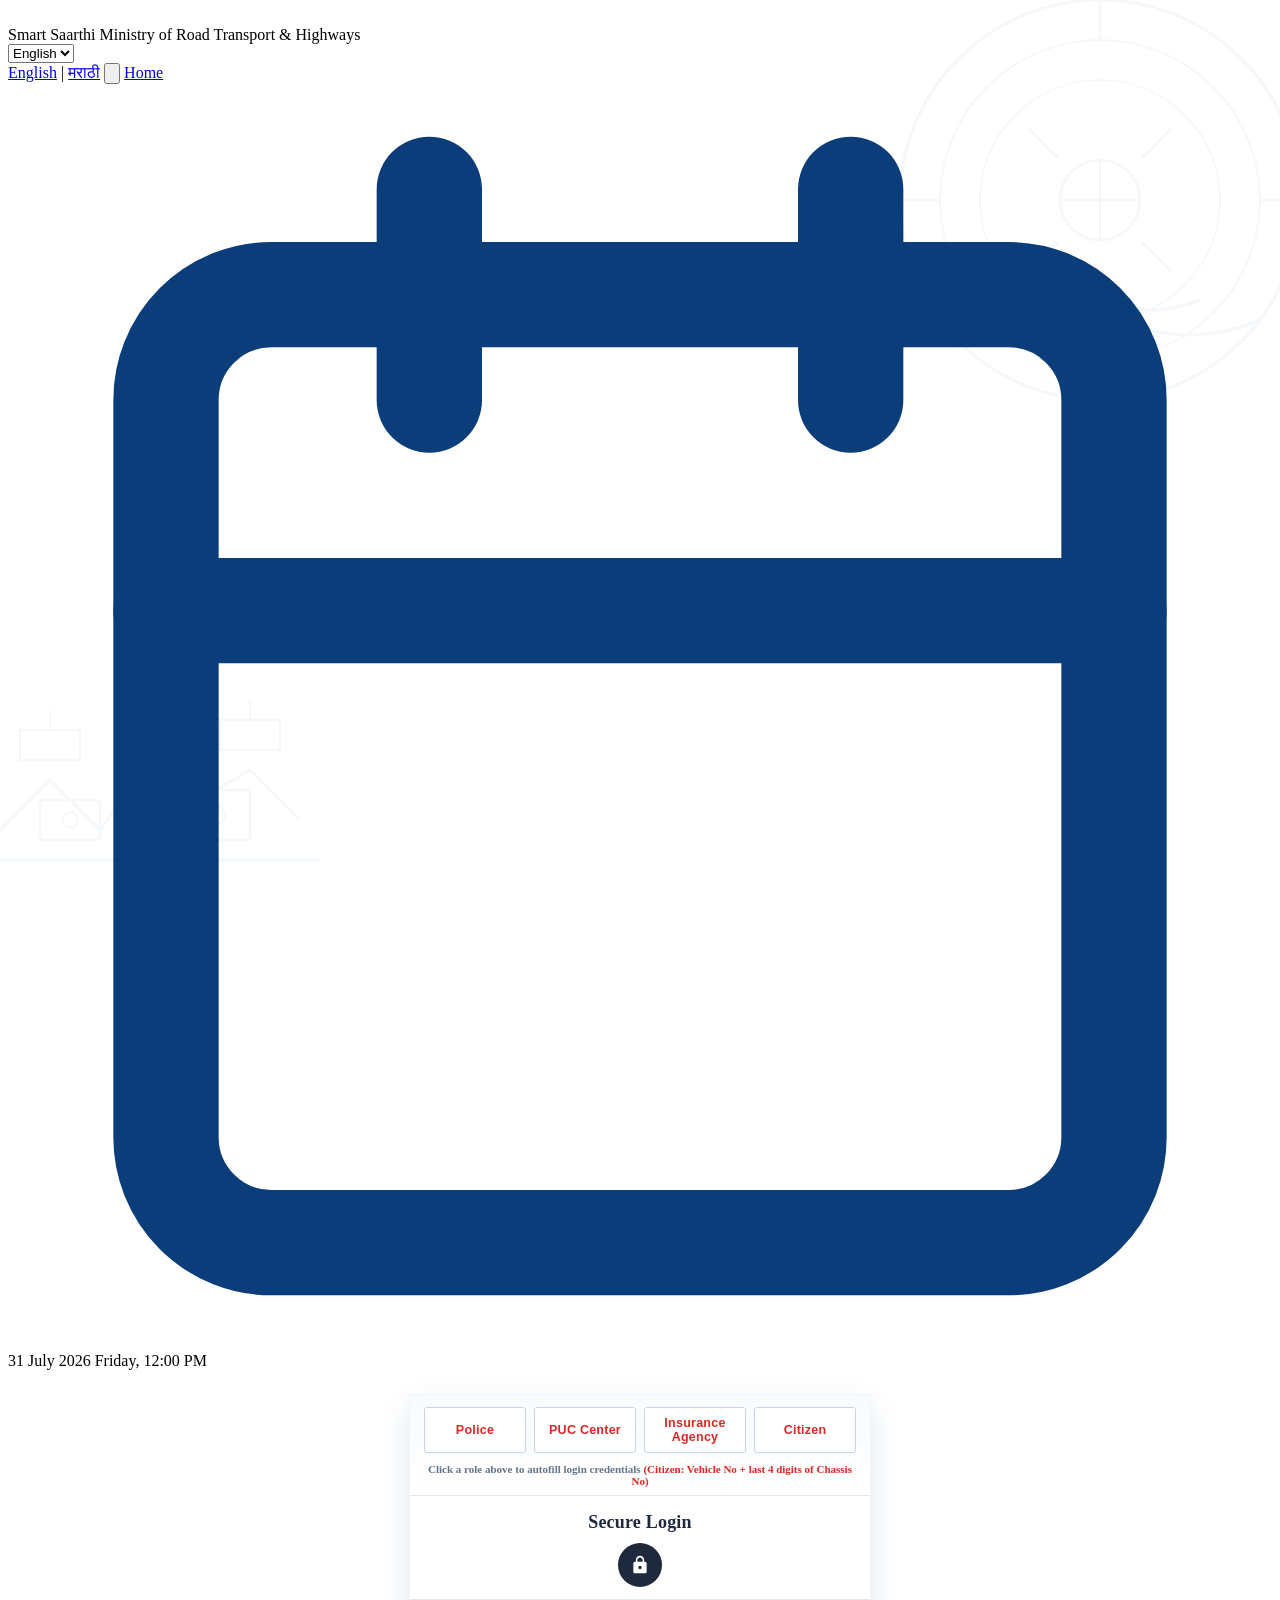
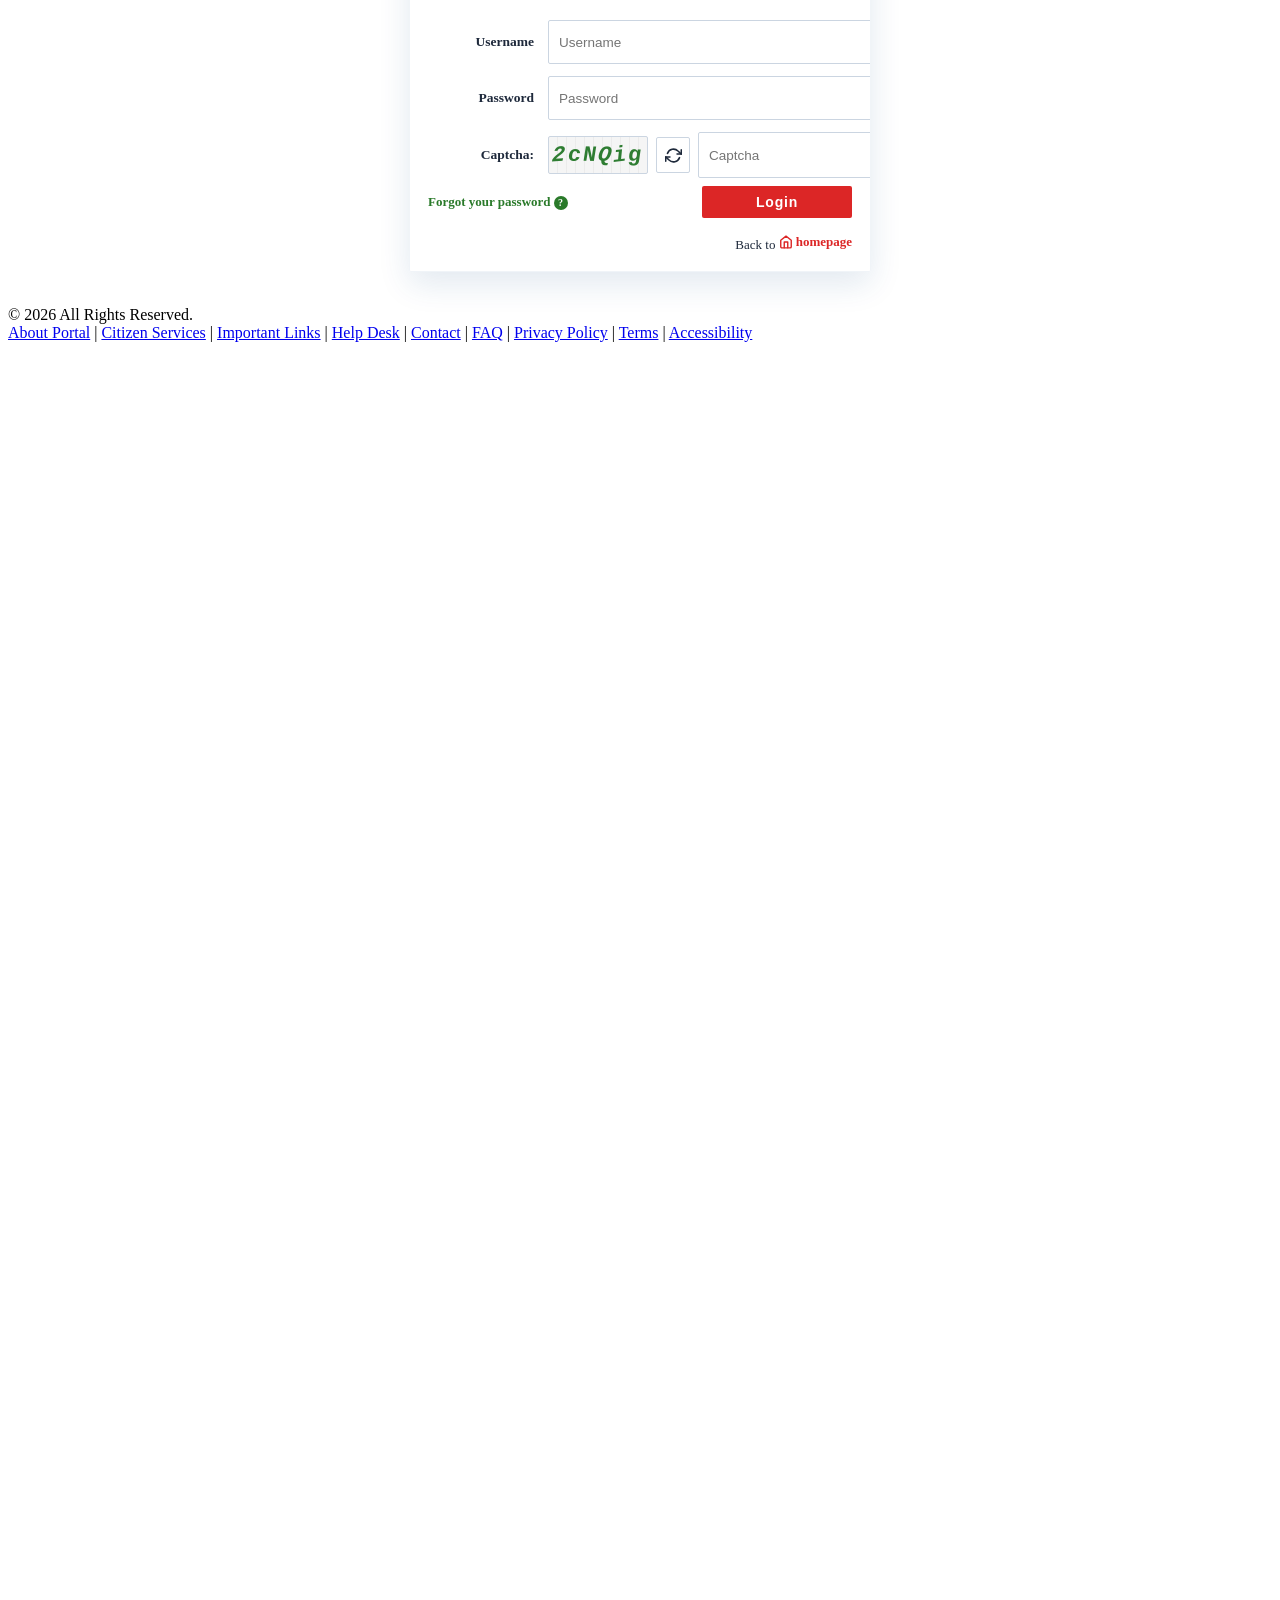
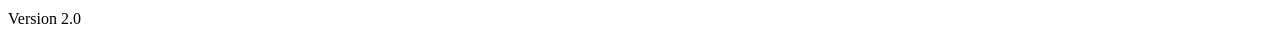
==== frontend/pages/challan-history.html @ 99d42f2f "Upload SmartSaarthi project" ====
<!DOCTYPE html>
<html lang="en">
<head>
    <meta charset="UTF-8">
    <meta name="viewport" content="width=device-width, initial-scale=1.0, maximum-scale=1.0, user-scalable=no">
    <title>Challan History - Police Dashboard</title>
    <link rel="stylesheet" href="../css/dashboard.css">
    <link href="https://fonts.googleapis.com/css2?family=Playfair+Display:wght@600;700&family=Inter:wght@300;400;500;600;700&display=swap" rel="stylesheet">
    <style>
        * {
            box-sizing: border-box;
        }

        html, body {
            width: 100%;
            max-width: 100%;
            overflow-x: hidden;
            position: relative;
        }

        body {
            margin: 0;
            padding: 0;
        }

        .status-badge.paid {
            background: rgba(22, 163, 74, 0.12);
            color: #16A34A;
            font-weight: 600;
        }
        .status-badge.pending {
            background: rgba(217, 119, 6, 0.14);
            color: #D97706;
            font-weight: 600;
        }
        .status-badge.overdue {
            background: rgba(220, 38, 38, 0.12);
            color: #DC2626;
            font-weight: 600;
        }
        .sum-grid {
            display: grid;
            grid-template-columns: repeat(auto-fit, minmax(200px, 1fr));
            gap: 16px;
            margin-bottom: 24px;
        }
        .sum-card {
            background: #ffffff;
            border: 1px solid #E5E7EB;
            border-radius: 12px;
            padding: 20px;
            display: flex;
            align-items: center;
            gap: 16px;
            transition: all 0.3s ease;
            box-shadow: 0 1px 3px rgba(0,0,0,0.05);
        }
        .sum-card:hover {
            transform: translateY(-2px);
            box-shadow: 0 4px 6px -1px rgba(0,0,0,0.1);
        }
        .sum-ic {
            width: 48px; height: 48px; border-radius: 12px;
            display: flex; align-items: center; justify-content: center;
            flex-shrink: 0;
        }
        .sum-ic svg { width: 24px; height: 24px; stroke-width: 2; fill: none; stroke: currentColor; }
        .sum-ic.ic-blue   { background: #EFF6FF; color: #2563EB; }
        .sum-ic.ic-green  { background: #DCFCE7; color: #16A34A; }
        .sum-ic.ic-amber  { background: #FEF3C7; color: #D97706; }
        .sum-ic.ic-purple { background: #F5F3FF; color: #7C3AED; }
        .sum-ic.ic-red    { background: #FEF2F2; color: #DC2626; }
        
        .sum-content {
            display: flex;
            flex-direction: column;
            text-align: left;
        }
        .sum-num {
            font-family: 'Playfair Display', 'Inter', serif;
            font-size: 20px; font-weight: 800; color: #0F172A; line-height: 1.2;
        }
        .sum-lbl { font-size: 12px; font-weight: 600; color: #475569; margin-bottom: 2px; }
        .sum-sub { font-size: 11px; font-weight: 500; color: #94A3B8; }

        .filter-bar {
            display: flex;
            flex-wrap: wrap;
            gap: 16px;
            align-items: flex-end;
            margin-bottom: 20px;
            background: #F8FAFC;
            padding: 16px;
            border-radius: 12px;
            border: 1px solid #E2E8F0;
        }
        .filter-group {
            flex: 1;
            min-width: 180px;
        }
        .filter-actions {
            display: flex;
            gap: 12px;
            flex-shrink: 0;
        }

        /* Mobile Filter Bar Fixes */
        @media (max-width: 767px) {
            html, body {
                overflow-x: hidden !important;
                width: 100% !important;
                max-width: 100% !important;
                position: relative !important;
                margin: 0 !important;
                padding: 0 !important;
            }

            /* Hide sidebar completely on mobile */
            .sidebar-nav,
            .sidebar-overlay,
            .sidebar-toggle {
                display: none !important;
                width: 0 !important;
            }

            /* Navbar adjustments */
            .navbar {
                width: 100% !important;
                max-width: 100% !important;
                min-width: 0 !important;
                padding: 0 !important;
                margin: 0 !important;
            }

            .navbar-content {
                width: 100% !important;
                max-width: 100% !important;
                min-width: 0 !important;
                padding: 0 8px !important;
                margin: 0 !important;
            }

            .navbar-brand {
                flex-shrink: 0 !important;
                min-width: 0 !important;
            }

            .navbar-brand svg {
                width: 28px !important;
                height: 28px !important;
            }

            .navbar-titles {
                flex: 1 !important;
                min-width: 0 !important;
                overflow: hidden !important;
            }

            .navbar-titles h1 {
                font-size: 13px !important;
                white-space: nowrap !important;
                overflow: hidden !important;
                text-overflow: ellipsis !important;
                max-width: 120px !important;
            }

            .navbar-titles p {
                font-size: 9px !important;
            }

            .navbar-user {
                flex-shrink: 0 !important;
                min-width: 0 !important;
            }

            .role-badge,
            .user-info {
                display: none !important;
            }

            .logout-btn span {
                display: none !important;
            }

            /* Main content adjustments */
            .main-content {
                margin-left: 0 !important;
                width: 100% !important;
                max-width: 100% !important;
                padding-top: 56px !important;
                padding-left: 0 !important;
                padding-right: 0 !important;
            }

            /* Hide welcome bar on mobile */
            .welcome-bar {
                display: none !important;
            }

            .func-page-layout {
                width: 100% !important;
                max-width: 100% !important;
                overflow-x: hidden !important;
                padding: 10px 6px !important;
                margin: 0 !important;
            }

            .sum-grid {
                grid-template-columns: 1fr !important;
                gap: 10px;
                margin-bottom: 14px;
                width: 100% !important;
            }

            .sum-card {
                padding: 12px;
                width: 100% !important;
                max-width: 100% !important;
            }

            .panel {
                border-radius: 12px;
                overflow: hidden;
                max-width: 100% !important;
                width: 100% !important;
                margin: 0 !important;
            }

            .panel-header {
                flex-direction: column !important;
                align-items: stretch !important;
                gap: 10px;
                padding: 14px;
                width: 100% !important;
            }

            .panel-title {
                font-size: 15px;
                word-wrap: break-word;
            }

            .panel-actions {
                flex-direction: column !important;
                width: 100% !important;
                gap: 8px;
            }

            .panel-actions button {
                width: 100% !important;
                max-width: 100% !important;
                justify-content: center !important;
                padding: 10px 14px;
                font-size: 14px;
                box-sizing: border-box !important;
            }

            .panel-body {
                padding: 10px;
                width: 100% !important;
                max-width: 100% !important;
                overflow-x: hidden !important;
            }

            .filter-bar {
                flex-direction: column !important;
                gap: 10px;
                padding: 10px;
                width: 100% !important;
                max-width: 100% !important;
                box-sizing: border-box !important;
            }

            .filter-group {
                flex: 1 1 100% !important;
                width: 100% !important;
                max-width: 100% !important;
                box-sizing: border-box !important;
            }

            .filter-group label {
                font-size: 12px;
            }

            .filter-group input,
            .filter-group select {
                width: 100% !important;
                max-width: 100% !important;
                font-size: 14px;
                box-sizing: border-box !important;
            }

            .filter-actions {
                flex-direction: column !important;
                width: 100% !important;
                gap: 8px;
            }

            .filter-actions button {
                width: 100% !important;
                max-width: 100% !important;
                padding: 10px;
                font-size: 14px;
                box-sizing: border-box !important;
            }

            /* Table horizontal scroll for mobile */
            .table-responsive {
                overflow-x: auto !important;
                -webkit-overflow-scrolling: touch !important;
                width: 100% !important;
                max-width: 100% !important;
                border: 1px solid #E2E8F0 !important;
                border-radius: 12px !important;
            }

            .table-responsive table {
                min-width: 800px !important;
                width: 100% !important;
                display: table !important;
            }

            .table-responsive thead {
                display: table-header-group !important;
            }

            .table-responsive tbody {
                display: table-row-group !important;
            }

            .table-responsive tr {
                display: table-row !important;
            }

            .table-responsive td {
                display: table-cell !important;
                padding: 12px 8px !important;
                font-size: 12px !important;
                border-bottom: 1px solid #F1F5F9 !important;
            }

            .table-responsive th {
                padding: 12px 8px !important;
                font-size: 11px !important;
            }

            /* Hide Owner Name and Place on mobile */
            .table-responsive td:nth-child(4),
            .table-responsive td:nth-child(5),
            .table-responsive th:nth-child(4),
            .table-responsive th:nth-child(5) {
                display: none !important;
            }

            /* Hide Status and Action columns on mobile */
            .table-responsive td:nth-child(8),
            .table-responsive td:nth-child(9),
            .table-responsive th:nth-child(8),
            .table-responsive th:nth-child(9) {
                display: none !important;
            }

            /* Hide func page elements */
            .func-breadcrumb,
            .func-page-hero {
                display: none !important;
            }

            /* Hide footer bar */
            .footer-bar {
                display: none !important;
            }
        }
        .action-eye {
            width: 34px; height: 34px; border-radius: 8px;
            background: #EFF6FF; color: #0F4C81; border: 1px solid #DBEAFE;
            display: inline-flex; align-items: center; justify-content: center;
            cursor: pointer; transition: all 0.2s;
        }
        .action-eye:hover {
            background: #DBEAFE;
            transform: scale(1.05);
        }
        .action-eye svg { width: 16px; height: 16px; stroke-width: 2; fill: none; stroke: currentColor; }

        @media (max-width: 1280px) {
            .filter-group { min-width: 160px; }
        }
        @media (max-width: 768px) {
            .sum-grid { grid-template-columns: repeat(2, 1fr); }
            .filter-group { flex: 1 1 calc(50% - 8px); }
            .filter-actions { width: 100%; justify-content: stretch; }
            .filter-actions button { flex: 1; }
        }
        @media (max-width: 480px) {
            .sum-grid { grid-template-columns: 1fr; }
            .filter-group { flex: 1 1 100%; }
            .panel-header { flex-direction: column; align-items: stretch; gap: 16px; }
            .panel-actions { flex-direction: column; }
        }

        /* Responsive Table Styling */
        .table-responsive {
            width: 100%;
            overflow-x: auto;
            -webkit-overflow-scrolling: touch;
            margin-bottom: 20px;
            border: 1px solid #E2E8F0;
            border-radius: 12px;
        }

        .table-responsive table {
            min-width: 1000px;
            border-collapse: collapse;
        }

        /* Mobile Card Layout for Table */
        @media (max-width: 767px) {
            .table-responsive {
                overflow-x: visible;
                border: none;
                border-radius: 0;
            }

            .table-responsive table {
                min-width: 100%;
                display: block;
            }

            .table-responsive thead {
                display: none;
            }

            .table-responsive tbody {
                display: block;
            }

            .table-responsive tr {
                display: block;
                background: #ffffff;
                border: 1px solid #E2E8F0;
                border-top: 3px solid #0F4C81;
                border-radius: 12px;
                margin-bottom: 8px;
                padding: 12px;
                box-shadow: 0 1px 3px rgba(0,0,0,0.05);
            }

            .table-responsive tr:hover {
                background: #ffffff;
                transform: translateY(-2px);
                box-shadow: 0 4px 6px -1px rgba(0,0,0,0.1);
            }

            .table-responsive td {
                display: flex;
                justify-content: space-between;
                align-items: center;
                padding: 12px 8px;
                border-bottom: 1px solid #E2E8F0;
                font-size: 14px;
                position: relative;
            }

            .table-responsive td::before {
                display: none;
            }

            .table-responsive td:last-child {
                border-bottom: none;
            }

            .table-responsive td::before {
                display: block;
            }

            /* Hide Status and Action in mobile card view */
            .table-responsive td:nth-child(8),
            .table-responsive td:nth-child(9) {
                display: none !important;
            }

            /* Special styling for status badge */
            .table-responsive td:nth-child(8) {
                justify-content: flex-start;
            }

            /* Special styling for action button */
            .table-responsive td:nth-child(9) {
                justify-content: flex-end;
            }

            .table-responsive td:nth-child(9)::before {
                display: none;
            }
        }

        .data-table th {
            background: #F8FAFC;
            padding: 14px 16px;
            font-size: 12px;
            text-transform: uppercase;
            letter-spacing: 0.05em;
            color: #64748B;
            border-bottom: 1px solid #E2E8F0;
            text-align: left;
        }

        .data-table td {
            padding: 16px;
            border-bottom: 1px solid #F1F5F9;
            font-size: 14px;
            color: #334155;
        }

        .data-table tr:last-child td {
            border-bottom: none;
        }

        .data-table tr:hover {
            background: #F8FAFC;
        }
        .func-breadcrumb, .func-page-hero {
            display: none !important;
        }
    </style>
</head>
<body>
    <div id="funcPageMount"></div>
    <main class="func-page-layout">
        <!-- Summary Row (no card containers for stats, inline within layout) -->
        <section class="sum-grid">
            <div class="sum-card">
                <div class="sum-ic ic-blue">
                    <svg viewBox="0 0 24 24"><path d="M14 2H6a2 2 0 0 0-2 2v16a2 2 0 0 0 2 2h12a2 2 0 0 0 2-2V8z"/><polyline points="14 2 14 8 20 8"/><line x1="16" y1="13" x2="8" y2="13"/><line x1="16" y1="17" x2="8" y2="17"/></svg>
                </div>
                <div class="sum-content">
                    <div class="sum-lbl">Total Challans</div>
                    <div class="sum-num" id="statTotalCount">0</div>
                    <div class="sum-sub">For current selection</div>
                </div>
            </div>
            <div class="sum-card">
                <div class="sum-ic ic-green">
                    <svg viewBox="0 0 24 24"><path d="M22 11.08V12a10 10 0 1 1-5.93-9.14"/><polyline points="22 4 12 14.01 9 11.01"/></svg>
                </div>
                <div class="sum-content">
                    <div class="sum-lbl">Amount Collected</div>
                    <div class="sum-num" id="statPaidAmount">&#8377; 0</div>
                    <div class="sum-sub" id="statPaidCount">0 Paid</div>
                </div>
            </div>
            <div class="sum-card">
                <div class="sum-ic ic-red">
                    <svg viewBox="0 0 24 24"><circle cx="12" cy="12" r="10"/><line x1="12" y1="8" x2="12" y2="12"/><line x1="12" y1="16" x2="12.01" y2="16"/></svg>
                </div>
                <div class="sum-content">
                    <div class="sum-lbl">Amount Pending</div>
                    <div class="sum-num" id="statPendingAmount">&#8377; 0</div>
                    <div class="sum-sub" id="statPendingCount">0 Unpaid</div>
                </div>
            </div>
            <div class="sum-card">
                <div class="sum-ic ic-purple">
                    <svg viewBox="0 0 24 24"><line x1="12" y1="1" x2="12" y2="23"/><path d="M17 5H9.5a3.5 3.5 0 0 0 0 7h5a3.5 3.5 0 0 1 0 7H6"/></svg>
                </div>
                <div class="sum-content">
                    <div class="sum-lbl">Total Business</div>
                    <div class="sum-num" id="statTotalAmount">&#8377; 0</div>
                    <div class="sum-sub">Total fine value</div>
                </div>
            </div>
        </section>

        <div class="panel">
            <div class="panel-header">
                <h3 class="panel-title">Challan History</h3>
                <div class="panel-actions">
                    <button class="btn btn-outline">
                        <svg viewBox="0 0 24 24" fill="none" stroke="currentColor" stroke-width="2"><path d="M21 15v4a2 2 0 0 1-2 2H5a2 2 0 0 1-2-2v-4"/><polyline points="17 8 12 3 7 8"/><line x1="12" y1="3" x2="12" y2="15"/></svg>
                        Export CSV
                    </button>
                    <button class="btn btn-primary">
                        <svg viewBox="0 0 24 24" fill="none" stroke="currentColor" stroke-width="2"><path d="M11 4H4a2 2 0 0 0-2 2v14a2 2 0 0 0 2 2h14a2 2 0 0 0 2-2v-7"/><path d="M18.5 2.5a2.121 2.121 0 0 1 3 3L12 15l-4 1 1-4 9.5-9.5z"/></svg>
                        New Challan
                    </button>
                </div>
            </div>
            <div class="panel-body">
                <!-- Filters: From Date, To Date, Place, Status, Filter, Reset -->
                <div class="filter-bar">
                    <div class="filter-group">
                        <label class="func-form-label">From Date</label>
                        <input type="date" id="filterFromDate" class="func-form-input" value="" />
                    </div>
                    <div class="filter-group">
                        <label class="func-form-label">To Date</label>
                        <input type="date" id="filterToDate" class="func-form-input" value="" />
                    </div>
                    <div class="filter-group">
                        <label class="func-form-label">Place</label>
                        <select id="filterPlace" class="func-form-select">
                            <option value="All" selected>All Locations</option>
                            <option>Solapur City</option>
                            <option>Vijapur Road</option>
                            <option>Hyderabad Naka</option>
                            <option>Ring Road</option>
                        </select>
                    </div>
                    <div class="filter-group">
                        <label class="func-form-label">Status</label>
                        <select id="filterStatus" class="func-form-select">
                            <option value="All" selected>All Status</option>
                            <option>Paid</option>
                            <option>Pending</option>
                        </select>
                    </div>
                    <div class="filter-actions">
                        <button id="applyFilterBtn" class="btn btn-primary" type="button" style="min-width: 110px;">
                            <svg viewBox="0 0 24 24" width="14" height="14" fill="none" stroke="currentColor" stroke-width="2" style="margin-right:6px;"><polygon points="22 3 2 3 10 12.46 10 19 14 21 14 12.46 22 3"/></svg>
                            Filter
                        </button>
                        <button id="resetFilterBtn" class="btn btn-outline" type="button" style="min-width: 100px;">
                            <svg viewBox="0 0 24 24" width="14" height="14" fill="none" stroke="currentColor" stroke-width="2" style="margin-right:6px;"><polyline points="23 4 23 10 17 10"/><polyline points="1 20 1 14 7 14"/><path d="M3.51 9a9 9 0 0 1 14.85-3.36L23 10M1 14l4.64 4.36A9 9 0 0 0 20.49 15"/></svg>
                            Reset
                        </button>
                    </div>
                </div>

                <!-- Table: plain list, no cards -->
                <div class="table-responsive">
                    <table class="data-table">
                        <thead>
                            <tr>
                                <th>Challan No.</th>
                                <th>Date &amp; Time</th>
                                <th>Vehicle No.</th>
                                <th>Owner Name</th>
                                <th>Place</th>
                                <th>Violation</th>
                                <th style="text-align: right;">Amount (&#8377;)</th>
                            </tr>
                        </thead>
                        <tbody id="challanTableBody">
                            <!-- Data will be loaded dynamically -->
                        </tbody>
                    </table>
                </div>

                <!-- Pagination -->
                <div class="data-pagination" id="paginationRow" style="display: none;">
                    <div class="pagination-info" id="paginationInfo">Showing 0 to 0 of <strong>0</strong> records</div>
                    <div class="pagination-controls" id="paginationControls">
                        <!-- Pagination buttons will be loaded dynamically -->
                    </div>
                </div>
            </div>
        </div>
    </main>

    <script src="../js/dashboard.js"></script>
    <script>
        document.addEventListener('DOMContentLoaded', async function() {
            const auth = DashboardApp.renderFunctionPage({
                allowedRoles: ['POLICE'],
                dashboardLabel: 'Police Dashboard',
                pageTitle: 'Challan History',
                pageIcon: '<svg viewBox="0 0 24 24" fill="none" stroke="currentColor" stroke-width="2"><path d="M14 2H6a2 2 0 0 0-2 2v16a2 2 0 0 0 2 2h12a2 2 0 0 0 2-2V8z"/><polyline points="14 2 14 8 20 8"/><line x1="16" y1="13" x2="8" y2="13"/><line x1="16" y1="17" x2="8" y2="17"/></svg>',
                activeMenuKey: 'challanHistory'
            });

            if (auth) {
                // Attach filter events
                document.getElementById('applyFilterBtn').onclick = filterChallans;
                document.getElementById('resetFilterBtn').onclick = () => {
                    document.getElementById('filterFromDate').value = '';
                    document.getElementById('filterToDate').value = '';
                    document.getElementById('filterPlace').value = 'All';
                    document.getElementById('filterStatus').value = 'All';
                    renderChallans(allChallans);
                };
                
                fetchChallans();
            }
        });

        let allChallans = [];

        async function fetchChallans() {
            const tbody = document.getElementById('challanTableBody');
            tbody.innerHTML = '<tr><td colspan="9" style="text-align:center;padding:40px;">Loading challans...</td></tr>';

            try {
                const response = await fetch('/api/admin/challans');
                const result = await response.json();

                if (result.success && result.data) {
                    allChallans = result.data;
                    renderChallans(allChallans);
                } else {
                    tbody.innerHTML = `<tr><td colspan="7" style="text-align:center;padding:40px;color:red;">Failed to load challans: ${result.message || 'Unknown error'}</td></tr>`;
                }
            } catch (error) {
                console.error('Error fetching challans:', error);
                tbody.innerHTML = '<tr><td colspan="7" style="text-align:center;padding:40px;color:red;">Error connecting to server. Please try again.</td></tr>';
            }
        }

        function filterChallans() {
            const fromDate = document.getElementById('filterFromDate').value;
            const toDate = document.getElementById('filterToDate').value;
            const place = document.getElementById('filterPlace').value;
            const status = document.getElementById('filterStatus').value;

            console.log('Filtering with:', { fromDate, toDate, place, status });

            let filtered = allChallans;

            if (fromDate) {
                filtered = filtered.filter(c => c.challanDate >= fromDate);
            }
            if (toDate) {
                filtered = filtered.filter(c => c.challanDate <= toDate);
            }
            if (place && place !== 'All') {
                filtered = filtered.filter(c => c.location && c.location.toLowerCase().includes(place.toLowerCase()));
            }
            if (status && status !== 'All') {
                filtered = filtered.filter(c => {
                    const isPaid = (c.paymentStatus && c.paymentStatus.toLowerCase() === 'paid') || 
                                 (c.status && c.status.toLowerCase() === 'paid');
                    if (status === 'Paid') return isPaid;
                    if (status === 'Pending') return !isPaid;
                    return true;
                });
            }

            console.log('Filtered results:', filtered.length);
            renderChallans(filtered);
        }

        function renderChallans(challans) {
            const tbody = document.getElementById('challanTableBody');
            
            // Render Table
            tbody.innerHTML = '';
            
            if (!challans || challans.length === 0) {
                tbody.innerHTML = '<tr><td colspan="7" style="text-align:center;padding:40px;">No challans found matching the filters.</td></tr>';
                // Update stats to zero
                updateSummaryStats([]);
                return;
            }

            // Update Summary Stats
            updateSummaryStats(challans);

            challans.forEach(c => {
                const row = document.createElement('tr');
                
                const isPaid = (c.paymentStatus && c.paymentStatus.toLowerCase() === 'paid') || 
                             (c.status && c.status.toLowerCase() === 'paid');
                
                const statusClass = isPaid ? 'paid' : 'pending';
                const statusText = isPaid ? 'Paid' : 'Pending';

                row.innerHTML = `
                    <td data-label="Challan No." style="font-weight: 700; color: #0F4C81;">${c.challanNumber}</td>
                    <td data-label="Date & Time">
                        <div style="font-weight: 600;">${c.challanDate}</div>
                        <div style="font-size: 11px; color: #64748B;">${c.challanTime || '--:--'}</div>
                    </td>
                    <td data-label="Vehicle No." style="font-weight: 700; color: #0F172A;">${c.vehicleNo}</td>
                    <td data-label="Owner Name" style="font-weight: 600; color: #334155;">${c.ownerName || 'Unknown'}</td>
                    <td data-label="Place">${c.location || 'Unknown'}</td>
                    <td data-label="Violation">${c.violationName || 'Violation ' + c.violationIds}</td>
                    <td data-label="Amount" style="font-weight: 700; color: #0F172A; text-align: right;">${Number(c.totalFineAmount).toLocaleString('en-IN')}</td>
                `;
                tbody.appendChild(row);
            });
        }

        function updateSummaryStats(challans) {
            let paid = 0;
            let pending = 0;
            let totalAmt = 0;

            challans.forEach(c => {
                const isPaid = (c.paymentStatus && c.paymentStatus.toLowerCase() === 'paid') || 
                             (c.status && c.status.toLowerCase() === 'paid');
                if (isPaid) paid++;
                else pending++;
                totalAmt += (Number(c.totalFineAmount) || 0);
            });

            const totalChallansEl = document.querySelector('.sum-card:nth-child(1) .sum-num');
            const paidChallansEl = document.querySelector('.sum-card:nth-child(2) .sum-num');
            const pendingChallansEl = document.querySelector('.sum-card:nth-child(3) .sum-num');
            const totalAmountEl = document.querySelector('.sum-card:nth-child(4) .sum-num');

            if (totalChallansEl) totalChallansEl.textContent = challans.length;
            if (paidChallansEl) paidChallansEl.textContent = paid;
            if (pendingChallansEl) pendingChallansEl.textContent = pending;
            if (totalAmountEl) totalAmountEl.innerHTML = '&#8377; ' + totalAmt.toLocaleString('en-IN');
        }

        function viewChallanDetails(challanNumber) {
            // Future implementation: show details modal or redirect
            alert('Viewing details for challan: ' + challanNumber);
        }
    </script>
</body>
</html>
---- frontend/css/dashboard.css ----
/* ============================================
   RESPONSIVE DASHBOARD CSS
   Smart Saarthi - RTO/Police Vehicle Management System
   ============================================ */

:root {
    --navy-primary: #002B5C;
    --navy-dark: #001A3D;
    --navy-light: #0A3D7A;
    --navy-accent: #1A4D8F;
    --gold-primary: #E8C07D;
    --gold-dark: #C9A35A;
    --gold-light: #F4D49A;
    --cream: #FAF7F0;
    --white: #FFFFFF;
    --text-dark: #1A1A2E;
    --text-muted: #6B7280;
    --success: #059669;
    --warning: #D97706;
    --danger: #DC2626;
    --border: #E5E7EB;
    --shadow-md: 0 4px 6px -1px rgba(0, 0, 0, 0.1), 0 2px 4px -1px rgba(0, 0, 0, 0.06);
    --shadow-lg: 0 10px 25px -3px rgba(0, 0, 0, 0.1), 0 4px 6px -2px rgba(0, 0, 0, 0.05);
    --shadow-xl: 0 20px 40px -3px rgba(0, 0, 0, 0.15);
}

/* ============================================
   BASE STYLES
   ============================================ */
* {
    margin: 0;
    padding: 0;
    box-sizing: border-box;
}

html, body {
    width: 100%;
    max-width: 100%;
    overflow-x: hidden;
    -webkit-font-smoothing: antialiased;
    -moz-osx-font-smoothing: grayscale;
}

body {
    font-family: 'Inter', -apple-system, BlinkMacSystemFont, "Segoe UI", Roboto, sans-serif;
    background: #F3F4F6;
    color: var(--text-dark);
    min-height: 100vh;
    line-height: 1.5;
}

img {
    max-width: 100%;
    height: auto;
    display: block;
}

video {
    width: 100%;
    max-width: 100%;
    height: auto;
    object-fit: cover;
}

/* Touch-friendly tap targets */
button, a, input, select, textarea {
    min-height: 44px;
    touch-action: manipulation;
}

/* Responsive text sizing */
html {
    font-size: 16px;
}

/* ============================================
   TOP NAVBAR
   ============================================ */
.top-navbar {
    background: linear-gradient(135deg, var(--navy-dark), var(--navy-primary));
    box-shadow: var(--shadow-md);
    position: fixed;
    top: 0;
    left: 0;
    right: 0;
    z-index: 1000;
    width: 100%;
}

.navbar-content {
    max-width: 1400px;
    margin: 0 auto;
    padding: 0 32px;
    height: 70px;
    display: flex;
    align-items: center;
    justify-content: space-between;
    width: 100%;
    gap: 16px;
}

.navbar-brand {
    display: flex;
    align-items: center;
    gap: 12px;
    color: var(--white);
    text-decoration: none;
    flex-shrink: 0;
}

.navbar-emblem {
    width: 42px;
    height: 42px;
    flex-shrink: 0;
}

.navbar-titles h1 {
    font-family: 'Playfair Display', Georgia, serif;
    font-size: 17px;
    font-weight: 700;
    color: var(--white);
    line-height: 1.2;
}

.navbar-titles p {
    font-size: 11px;
    color: var(--gold-primary);
    letter-spacing: 0.4px;
    font-weight: 500;
}

.navbar-user {
    display: flex;
    align-items: center;
    gap: 18px;
    color: var(--white);
    flex-shrink: 0;
}

.role-badge {
    display: inline-flex;
    align-items: center;
    gap: 6px;
    padding: 6px 14px;
    background: rgba(232, 192, 125, 0.18);
    border: 1px solid rgba(232, 192, 125, 0.4);
    border-radius: 20px;
    font-size: 12px;
    font-weight: 600;
    color: var(--gold-primary);
}

.user-menu {
    display: flex;
    align-items: center;
    gap: 10px;
    cursor: pointer;
    padding: 6px 12px;
    border-radius: 8px;
    transition: background 0.2s;
}

.user-menu:hover {
    background: rgba(255, 255, 255, 0.08);
}

.user-avatar {
    width: 36px;
    height: 36px;
    border-radius: 50%;
    background: var(--gold-primary);
    display: flex;
    align-items: center;
    justify-content: center;
    color: var(--navy-dark);
    font-weight: 700;
    font-size: 14px;
    flex-shrink: 0;
}

.user-info {
    line-height: 1.3;
}

.user-info .name {
    font-size: 13px;
    font-weight: 600;
    color: var(--white);
}

.user-info .dept {
    font-size: 11px;
    color: rgba(255, 255, 255, 0.7);
}

.logout-btn {
    display: flex;
    align-items: center;
    gap: 6px;
    padding: 8px 14px;
    background: rgba(255, 255, 255, 0.1);
    color: var(--white);
    border: 1px solid rgba(255, 255, 255, 0.2);
    border-radius: 8px;
    font-size: 12px;
    font-weight: 600;
    cursor: pointer;
    transition: all 0.2s;
    font-family: inherit;
}

.logout-btn:hover {
    background: var(--danger);
    border-color: var(--danger);
}

/* ============================================
   APP SHELL & SIDEBAR
   ============================================ */
.app-shell {
    position: relative;
    min-height: calc(100vh - 70px);
    width: 100%;
}

.sidebar-nav {
    width: 260px;
    background: linear-gradient(180deg, #05295A 0%, #0A3D7A 100%);
    position: fixed;
    top: 70px;
    left: 0;
    height: calc(100vh - 70px);
    display: flex;
    flex-direction: column;
    border-right: 1px solid rgba(232, 192, 125, 0.15);
    z-index: 90;
    overflow: hidden;
    transition: transform 0.3s ease;
}

.sidebar-user-card {
    padding: 20px;
    display: flex;
    align-items: center;
    gap: 12px;
    border-bottom: 1px solid rgba(232, 192, 125, 0.1);
    flex-shrink: 0;
}

.sidebar-avatar {
    width: 40px;
    height: 40px;
    border-radius: 50%;
    background: var(--gold-primary);
    display: flex;
    align-items: center;
    justify-content: center;
    color: var(--navy-dark);
    font-weight: 700;
    font-size: 15px;
    flex-shrink: 0;
}

.sidebar-user-info {
    min-width: 0;
    flex: 1;
}

.sidebar-user-name {
    font-size: 13px;
    font-weight: 600;
    color: var(--white);
    white-space: nowrap;
    overflow: hidden;
    text-overflow: ellipsis;
}

.sidebar-user-role {
    font-size: 11px;
    color: var(--gold-primary);
    font-weight: 500;
    margin-top: 2px;
}

.sidebar-menu {
    flex: 1;
    padding: 16px 12px;
    display: flex;
    flex-direction: column;
    gap: 4px;
    overflow-y: auto;
}

.sidebar-section-label {
    font-size: 10px;
    font-weight: 700;
    text-transform: uppercase;
    letter-spacing: 0.8px;
    color: rgba(232, 192, 125, 0.6);
    padding: 12px 12px 8px;
}

.sidebar-item {
    display: flex;
    align-items: center;
    gap: 12px;
    padding: 12px 14px;
    border-radius: 10px;
    font-size: 13px;
    font-weight: 500;
    color: rgba(255, 255, 255, 0.78);
    text-decoration: none;
    cursor: pointer;
    transition: all 0.2s ease;
    border: 1px solid transparent;
}

.sidebar-item svg {
    width: 18px;
    height: 18px;
    flex-shrink: 0;
}

.sidebar-item:hover {
    background: rgba(255, 255, 255, 0.08);
    color: var(--white);
    transform: translateX(2px);
}

.sidebar-item.active {
    background: linear-gradient(135deg, rgba(232, 192, 125, 0.2) 0%, rgba(232, 192, 125, 0.08) 100%);
    border-color: rgba(232, 192, 125, 0.4);
    color: var(--gold-primary);
    font-weight: 600;
}

.sidebar-item.active svg {
    color: var(--gold-primary);
}

.sidebar-footer {
    padding: 12px;
    border-top: 1px solid rgba(232, 192, 125, 0.15);
    flex-shrink: 0;
}

.sidebar-logout {
    display: flex;
    align-items: center;
    gap: 12px;
    padding: 12px 14px;
    border-radius: 10px;
    font-size: 13px;
    font-weight: 500;
    color: rgba(255, 255, 255, 0.78);
    text-decoration: none;
    cursor: pointer;
    transition: all 0.2s ease;
    background: transparent;
    border: 1px solid transparent;
    width: 100%;
    font-family: inherit;
}

.sidebar-logout svg {
    width: 18px;
    height: 18px;
    flex-shrink: 0;
}

.sidebar-logout:hover {
    background: rgba(220, 38, 38, 0.18);
    border-color: rgba(220, 38, 38, 0.35);
    color: #FCA5A5;
}

.main-content {
    display: flex;
    flex-direction: column;
    min-width: 0;
    margin-left: 260px;
    width: calc(100% - 260px);
    min-height: calc(100vh - 70px);
    padding-top: 70px;
    transition: margin-left 0.3s ease, width 0.3s ease;
    overflow: visible;
}

.main-content .layout {
    max-width: 1400px;
    width: 100%;
    margin: 0 auto;
    padding: 28px 32px 40px 32px;
    flex: 1;
    box-sizing: border-box;
    overflow: visible;
    display: flex;
    flex-direction: column;
    min-height: calc(100vh - 70px);
}

/* ============================================
   HAMBURGER MENU & OVERLAY
   ============================================ */
.sidebar-toggle {
    display: none;
    align-items: center;
    justify-content: center;
    width: 44px;
    height: 44px;
    padding: 0;
    background: rgba(255, 255, 255, 0.1);
    border: 1px solid rgba(255, 255, 255, 0.2);
    border-radius: 10px;
    color: var(--white);
    cursor: pointer;
    transition: all 0.2s;
}

.sidebar-toggle:hover {
    background: rgba(255, 255, 255, 0.18);
}

.sidebar-toggle svg {
    width: 22px;
    height: 22px;
}

.sidebar-overlay {
    display: none;
    position: fixed;
    inset: 0;
    background: rgba(0, 0, 0, 0.5);
    z-index: 150;
    backdrop-filter: blur(4px);
}

.sidebar-overlay.visible {
    display: block;
}

/* ============================================
   WELCOME BAR
   ============================================ */
.welcome-bar {
    background: var(--white);
    border-radius: 16px;
    padding: 24px 28px;
    box-shadow: var(--shadow-md);
    margin-bottom: 24px;
    display: flex;
    align-items: center;
    justify-content: space-between;
    border-left: 5px solid var(--gold-primary);
    overflow: hidden;
    min-width: 0;
    width: 100%;
    box-sizing: border-box;
}

.welcome-bar > div:first-child {
    min-width: 0;
    flex: 1;
    overflow: visible;
}

.welcome-bar h2 {
    font-family: 'Playfair Display', serif;
    font-size: 22px;
    color: var(--navy-primary);
    margin-bottom: 4px;
}

.welcome-bar p {
    color: var(--text-muted);
    font-size: 13px;
}

.timestamp {
    text-align: right;
    font-size: 12px;
    color: var(--text-muted);
    flex-shrink: 0;
    margin-left: 20px;
}

.timestamp .date {
    font-weight: 600;
    color: var(--navy-primary);
    font-size: 14px;
    display: block;
    margin-bottom: 2px;
}

/* ============================================
   STATS GRID
   ============================================ */
.stats-grid {
    display: grid;
    grid-template-columns: repeat(auto-fit, minmax(240px, 1fr));
    gap: 20px;
    margin-bottom: 28px;
}

.stat-card {
    background: var(--white);
    border-radius: 16px;
    padding: 24px;
    box-shadow: var(--shadow-md);
    transition: transform 0.25s, box-shadow 0.25s;
    position: relative;
    overflow: hidden;
}

.stat-card:hover {
    transform: translateY(-3px);
    box-shadow: var(--shadow-lg);
}

.stat-card::after {
    content: '';
    position: absolute;
    top: 0;
    right: 0;
    width: 80px;
    height: 80px;
    border-radius: 0 0 0 100%;
    opacity: 0.08;
}

.stat-card.police::after { background: var(--navy-primary); }
.stat-card.success::after { background: var(--success); }
.stat-card.warning::after { background: var(--warning); }
.stat-card.danger::after { background: var(--danger); }

.stat-header {
    display: flex;
    align-items: flex-start;
    justify-content: space-between;
    margin-bottom: 16px;
}

.stat-icon {
    width: 48px;
    height: 48px;
    border-radius: 12px;
    display: flex;
    align-items: center;
    justify-content: center;
}

.stat-icon svg {
    width: 24px;
    height: 24px;
}

.stat-icon.police { background: rgba(0, 43, 92, 0.12); color: var(--navy-primary); }
.stat-icon.success { background: rgba(5, 150, 105, 0.12); color: var(--success); }
.stat-icon.warning { background: rgba(217, 119, 6, 0.12); color: var(--warning); }
.stat-icon.danger { background: rgba(220, 38, 38, 0.12); color: var(--danger); }

.stat-value {
    font-size: 32px;
    font-weight: 800;
    color: var(--navy-dark);
    margin-bottom: 6px;
    line-height: 1;
}

.stat-label {
    font-size: 12px;
    font-weight: 600;
    color: var(--text-muted);
    text-transform: uppercase;
    letter-spacing: 0.5px;
    margin-bottom: 12px;
}

.stat-trend {
    display: flex;
    align-items: center;
    gap: 6px;
    font-size: 12px;
    font-weight: 600;
}

.stat-trend.up { color: var(--success); }
.stat-trend.down { color: var(--danger); }

/* ============================================
   CONTENT GRID & PANELS
   ============================================ */
.content-grid {
    display: grid;
    grid-template-columns: 2fr 1fr;
    gap: 20px;
}

.panel {
    background: var(--white);
    border-radius: 16px;
    box-shadow: var(--shadow-md);
    overflow: hidden;
}

.panel-header {
    padding: 20px 24px;
    border-bottom: 1px solid var(--border);
    display: flex;
    align-items: center;
    justify-content: space-between;
}

.panel-title {
    font-family: 'Playfair Display', serif;
    font-size: 18px;
    color: var(--navy-primary);
    font-weight: 700;
}

.panel-actions {
    display: flex;
    gap: 8px;
}

.panel-body { padding: 24px; }

/* ============================================
   DATA TABLES
   ============================================ */
.data-table {
    width: 100%;
    border-collapse: collapse;
}

.data-table th {
    text-align: left;
    padding: 14px 16px;
    font-size: 11px;
    font-weight: 700;
    text-transform: uppercase;
    letter-spacing: 0.5px;
    color: var(--text-muted);
    background: #F9FAFB;
    border-bottom: 2px solid var(--border);
}

.data-table td {
    padding: 16px;
    font-size: 13px;
    color: var(--text-dark);
    border-bottom: 1px solid var(--border);
}

.data-table tr:last-child td {
    border-bottom: none;
}

.data-table tr:hover td {
    background: #F9FAFB;
}

/* Responsive table wrapper */
.table-responsive {
    width: 100%;
    overflow-x: auto;
    -webkit-overflow-scrolling: touch;
}

.table-responsive .data-table {
    min-width: 600px;
}

/* ============================================
   STATUS BADGES
   ============================================ */
.status-badge {
    display: inline-flex;
    align-items: center;
    padding: 6px 12px;
    border-radius: 20px;
    font-size: 11px;
    font-weight: 700;
}

.status-badge.valid {
    background: rgba(5, 150, 105, 0.12);
    color: var(--success);
}

.status-badge.pending {
    background: rgba(217, 119, 6, 0.12);
    color: var(--warning);
}

.status-badge.expired {
    background: rgba(220, 38, 38, 0.12);
    color: var(--danger);
}

/* ============================================
   BUTTONS
   ============================================ */
.btn {
    display: inline-flex;
    align-items: center;
    justify-content: center;
    gap: 8px;
    padding: 12px 24px;
    border-radius: 10px;
    border: 2px solid transparent;
    font-size: 14px;
    font-weight: 700;
    font-family: inherit;
    cursor: pointer;
    transition: all 0.2s ease;
    text-decoration: none;
    line-height: 1;
    white-space: nowrap;
    min-height: 44px;
}

.btn svg {
    width: 16px;
    height: 16px;
    flex-shrink: 0;
}

.btn-primary {
    background: linear-gradient(135deg, var(--navy-primary) 0%, var(--navy-accent) 100%);
    color: var(--white);
    box-shadow: 0 4px 12px rgba(0, 43, 92, 0.25);
}

.btn-primary:hover {
    transform: translateY(-2px);
    box-shadow: 0 6px 16px rgba(0, 43, 92, 0.35);
}

.btn-outline {
    background: var(--white);
    color: var(--navy-primary);
    border-color: var(--navy-primary);
}

.btn-outline:hover {
    background: rgba(0, 43, 92, 0.04);
}

.btn-danger {
    background: linear-gradient(135deg, #B91C1C 0%, var(--danger) 100%);
    color: var(--white);
    box-shadow: 0 4px 12px rgba(220, 38, 38, 0.25);
}

.btn-success {
    background: linear-gradient(135deg, #047857 0%, var(--success) 100%);
    color: var(--white);
    box-shadow: 0 4px 12px rgba(5, 150, 105, 0.25);
}

/* ============================================
   FORMS
   ============================================ */
.form-row {
    display: grid;
    grid-template-columns: 1fr 1fr;
    gap: 16px;
}

.form-group {
    display: flex;
    flex-direction: column;
    gap: 8px;
}

.form-group.full {
    grid-column: 1 / -1;
}

.form-label {
    font-size: 13px;
    font-weight: 600;
    color: var(--navy-primary);
}

.form-input,
.form-select,
.form-textarea {
    width: 100%;
    padding: 12px 16px;
    font-size: 14px;
    font-family: inherit;
    color: var(--text-dark);
    background: var(--white);
    border: 2px solid var(--border);
    border-radius: 10px;
    transition: all 0.2s ease;
    outline: none;
    min-height: 44px;
}

.form-textarea {
    min-height: 100px;
    resize: vertical;
}

.form-input:focus,
.form-select:focus,
.form-textarea:focus {
    border-color: var(--navy-primary);
    box-shadow: 0 0 0 4px rgba(0, 43, 92, 0.08);
}

/* ============================================
   FOOTER
   ============================================ */
.footer-bar {
    margin-top: auto;
    background: var(--white);
    border-radius: 16px;
    padding: 20px 28px;
    box-shadow: var(--shadow-md);
    display: flex;
    align-items: center;
    justify-content: space-between;
    flex-wrap: wrap;
    gap: 12px;
    border-top: 3px solid var(--gold-primary);
}

.footer-bar .copyright-text {
    font-size: 12px;
    color: var(--text-muted);
    font-weight: 500;
}

.footer-bar .version-info {
    font-size: 12px;
    color: var(--navy-primary);
    font-weight: 600;
    display: flex;
    align-items: center;
    gap: 8px;
}

.footer-bar .version-info::before {
    content: '';
    width: 6px;
    height: 6px;
    border-radius: 50%;
    background: var(--success);
    animation: pulse 2s ease-in-out infinite;
}

@keyframes pulse {
    0%, 100% { opacity: 1; box-shadow: 0 0 0 0 rgba(5, 150, 105, 0.6); }
    50% { opacity: 0.8; box-shadow: 0 0 0 6px rgba(5, 150, 105, 0); }
}

/* ============================================
   RESPONSIVE BREAKPOINTS
   ============================================ */

/* Large Desktop (1200px+) */
@media (min-width: 1200px) {
    .navbar-content {
        max-width: 1400px;
    }
    
    .main-content .layout {
        padding: 32px 40px;
    }
    
    .stats-grid {
        grid-template-columns: repeat(4, 1fr);
    }
}

/* Laptop / Desktop (992px - 1199px) */
@media (min-width: 992px) and (max-width: 1199px) {
    .navbar-content {
        padding: 0 24px;
    }
    
    .sidebar-nav {
        width: 220px;
    }
    
    .main-content {
        margin-left: 220px;
        width: calc(100% - 220px);
        padding-top: 70px;
    }
    
    .main-content .layout {
        padding: 24px 28px;
    }
    
    .stats-grid {
        grid-template-columns: repeat(3, 1fr);
    }
}

/* Tablet (768px - 991px) */
@media (min-width: 768px) and (max-width: 991px) {
    .navbar-content {
        padding: 0 20px;
        height: 64px;
        gap: 12px;
    }
    
    .navbar-brand svg {
        width: 36px;
        height: 36px;
    }
    
    .navbar-titles h1 {
        font-size: 15px;
    }
    
    .navbar-titles p {
        font-size: 10px;
    }
    
    .role-badge {
        font-size: 11px;
        padding: 5px 10px;
    }
    
    .user-info {
        display: none;
    }
    
    .navbar-user {
        gap: 12px;
    }
    
    .sidebar-nav {
        width: 220px;
        top: 64px;
        height: calc(100vh - 64px);
        transform: translateX(-100%);
        transition: transform 0.3s ease;
        box-shadow: 4px 0 20px rgba(0, 0, 0, 0.3);
        z-index: 200;
    }
    
    .sidebar-nav.open {
        transform: translateX(0);
    }
    
    .sidebar-toggle {
        display: none;
    }
    
    .sidebar-overlay {
        display: none;
    }
    
    .sidebar-overlay.visible {
        display: block;
    }

    .main-content {
        margin-left: 0;
        width: 100%;
        padding-top: 64px;
    }

    .main-content .layout {
        padding: 20px 24px;
    }
    
    .stats-grid {
        grid-template-columns: repeat(2, 1fr);
    }
    
    .content-grid {
        grid-template-columns: 1fr;
    }
    
    .welcome-bar {
        flex-direction: column;
        align-items: flex-start;
        gap: 16px;
    }
    
    .timestamp {
        text-align: left;
    }
    
    .footer-bar {
        flex-direction: column;
        align-items: flex-start;
        text-align: left;
    }
}

/* Mobile (480px - 767px) */
@media (max-width: 767px) {
    body {
        background: linear-gradient(180deg, #0A3D7A 0%, #002B5C 100%);
        padding-bottom: 80px;
    }

    .navbar-content {
        padding: 0 16px;
        height: 60px;
        gap: 12px;
    }
    
    .navbar-brand svg {
        width: 32px;
        height: 32px;
    }
    
    .navbar-titles h1 {
        font-size: 14px;
    }
    
    .navbar-titles p {
        font-size: 9px;
    }
    
    .navbar-user {
        gap: 12px;
    }
    
    .role-badge {
        display: none;
    }
    
    .user-info {
        display: none;
    }
    
    .logout-btn span {
        display: none;
    }
    
    .sidebar-nav {
        width: 280px;
        top: 60px;
        height: calc(100vh - 60px);
        transform: translateX(-100%);
        transition: transform 0.3s ease;
        box-shadow: 4px 0 20px rgba(0, 0, 0, 0.3);
        z-index: 200;
    }
    
    .sidebar-nav.open {
        transform: translateX(0);
    }
    
    .sidebar-toggle {
        display: none;
    }
    
    .sidebar-toggle svg {
        width: 20px;
        height: 20px;
    }
    
    .sidebar-overlay {
        display: none;
    }
    
    .sidebar-overlay.visible {
        display: block;
    }

    .main-content {
        margin-left: 0;
        width: 100%;
        padding-top: 60px;
    }

    .main-content .layout {
        padding: 16px 14px;
    }
    
    .welcome-bar {
        padding: 20px;
        flex-direction: column;
        align-items: flex-start;
        gap: 14px;
    }
    
    .welcome-bar h2 {
        font-size: 18px;
    }
    
    .stats-grid {
        grid-template-columns: repeat(2, 1fr);
        gap: 12px;
        margin-bottom: 20px;
    }
    
    .stat-card {
        padding: 16px;
    }
    
    .stat-value {
        font-size: 24px;
    }
    
    .stat-trend {
        display: none;
    }
    
    .stat-header {
        margin-bottom: 12px;
    }
    
    .content-grid {
        grid-template-columns: 1fr;
    }
    
    .panel-header {
        padding: 16px 20px;
        flex-direction: column;
        align-items: flex-start;
        gap: 12px;
    }
    
    .panel-body {
        padding: 20px;
    }
    
    .form-row {
        grid-template-columns: 1fr;
    }
    
    .data-table th,
    .data-table td {
        padding: 12px;
        font-size: 12px;
    }
    
    .footer-bar {
        padding: 16px 20px;
        flex-direction: column;
        align-items: flex-start;
        text-align: left;
    }

    /* Mobile-specific police dashboard enhancements */
    .layout {
        padding-bottom: 20px;
    }

    /* Mobile scan button - will be added via JS if needed */
    .mobile-scan-btn {
        width: 100%;
        padding: 18px 24px;
        background: linear-gradient(135deg, #E8C07D 0%, #C9A35A 100%);
        border: none;
        border-radius: 16px;
        font-size: 18px;
        font-weight: 800;
        color: #002B5C;
        cursor: pointer;
        box-shadow: 0 6px 20px rgba(232, 192, 125, 0.4);
        display: flex;
        align-items: center;
        justify-content: center;
        gap: 12px;
        margin-bottom: 20px;
        transition: transform 0.2s, box-shadow 0.2s;
        font-family: 'Inter', sans-serif;
    }

    .mobile-scan-btn:active {
        transform: scale(0.98);
        box-shadow: 0 4px 15px rgba(232, 192, 125, 0.3);
    }

    .mobile-scan-btn svg {
        width: 24px;
        height: 24px;
    }

    /* Mobile action buttons */
    .mobile-action-buttons {
        display: grid;
        grid-template-columns: repeat(2, 1fr);
        gap: 12px;
        margin-bottom: 20px;
    }

    .mobile-action-btn {
        background: rgba(255, 255, 255, 0.95);
        border: none;
        border-radius: 14px;
        padding: 16px;
        font-size: 14px;
        font-weight: 600;
        color: #002B5C;
        cursor: pointer;
        box-shadow: 0 4px 15px rgba(0, 0, 0, 0.1);
        display: flex;
        align-items: center;
        justify-content: center;
        gap: 8px;
        transition: transform 0.2s, background 0.2s;
        font-family: 'Inter', sans-serif;
        text-decoration: none;
    }

    .mobile-action-btn:active {
        transform: scale(0.98);
        background: rgba(255, 255, 255, 1);
    }

    .mobile-action-btn svg {
        width: 20px;
        height: 20px;
    }

    /* Mobile recent activity */
    .mobile-recent-activity {
        background: rgba(255, 255, 255, 0.95);
        border-radius: 16px;
        padding: 20px;
        box-shadow: 0 4px 15px rgba(0, 0, 0, 0.1);
    }

    .mobile-recent-header {
        font-size: 16px;
        font-weight: 700;
        color: #002B5C;
        margin-bottom: 16px;
        display: flex;
        align-items: center;
        justify-content: space-between;
    }

    .mobile-recent-header .view-all {
        font-size: 12px;
        color: #0A3D7A;
        font-weight: 600;
        text-decoration: none;
    }

    .mobile-activity-item {
        display: flex;
        align-items: center;
        gap: 14px;
        padding: 14px 0;
        border-bottom: 1px solid #E5E7EB;
    }

    .mobile-activity-item:last-child {
        border-bottom: none;
    }

    .mobile-activity-icon {
        width: 44px;
        height: 44px;
        background: rgba(220, 38, 38, 0.1);
        border-radius: 12px;
        display: flex;
        align-items: center;
        justify-content: center;
        flex-shrink: 0;
    }

    .mobile-activity-icon svg {
        width: 22px;
        height: 22px;
        color: #DC2626;
    }

    .mobile-activity-details {
        flex: 1;
        min-width: 0;
    }

    .mobile-activity-plate {
        font-size: 15px;
        font-weight: 700;
        color: #002B5C;
        margin-bottom: 4px;
        font-family: 'Courier New', monospace;
        letter-spacing: 1px;
    }

    .mobile-activity-violation {
        font-size: 13px;
        color: #6B7280;
        font-weight: 500;
    }

    .mobile-activity-time {
        font-size: 11px;
        color: #9CA3AF;
        font-weight: 600;
    }

    /* Mobile bottom navigation */
    .mobile-bottom-nav {
        position: fixed;
        bottom: 0;
        left: 0;
        right: 0;
        background: #FFFFFF;
        box-shadow: 0 -4px 20px rgba(0, 0, 0, 0.1);
        display: flex;
        justify-content: space-around;
        padding: 12px 0;
        z-index: 1000;
    }

    .mobile-nav-item {
        display: flex;
        flex-direction: column;
        align-items: center;
        gap: 4px;
        text-decoration: none;
        color: #9CA3AF;
        font-size: 11px;
        font-weight: 600;
        padding: 8px 16px;
        transition: color 0.2s;
    }

    .mobile-nav-item.active {
        color: #0A3D7A;
    }

    .mobile-nav-item svg {
        width: 24px;
        height: 24px;
    }

    .mobile-nav-item.active svg {
        color: #0A3D7A;
    }

    /* Mobile section title */
    .mobile-section-title {
        font-size: 18px;
        font-weight: 700;
        color: #FFFFFF;
        margin-bottom: 16px;
        display: flex;
        align-items: center;
        gap: 8px;
    }

    .mobile-section-title::before {
        content: '';
        width: 4px;
        height: 20px;
        background: #E8C07D;
        border-radius: 2px;
    }
}

/* Small Mobile (360px - 479px) */
@media (max-width: 479px) {
    .navbar-content {
        padding: 0 12px;
        height: 56px;
    }

    .navbar-brand svg {
        width: 28px;
        height: 28px;
    }

    .navbar-titles h1 {
        font-size: 13px;
    }

    .navbar-titles p {
        display: none;
    }

    .sidebar-nav {
        width: 100%;
        max-width: 280px;
    }

    .main-content {
        padding-top: 56px;
    }

    .main-content .layout {
        padding: 14px 16px;
    }

    .welcome-bar {
        padding: 16px;
    }

    .welcome-bar h2 {
        font-size: 16px;
    }

    .stats-grid {
        grid-template-columns: 1fr;
    }

    .stat-card {
        padding: 16px;
    }

    .stat-value {
        font-size: 24px;
    }

    .stat-icon {
        width: 40px;
        height: 40px;
    }

    .stat-icon svg {
        width: 20px;
        height: 20px;
    }

    .mobile-action-buttons {
        grid-template-columns: 1fr;
    }

    .btn {
        width: 100%;
        justify-content: center;
    }

    .panel-actions {
        width: 100%;
        flex-direction: column;
    }
}

/* Very Small Mobile (max 359px) */
@media (max-width: 359px) {
    .navbar-content {
        padding: 0 10px;
    }

    .main-content {
        padding-top: 56px;
    }

    .main-content .layout {
        padding: 12px 14px;
    }
    
    .welcome-bar h2 {
        font-size: 15px;
    }
    
    .stat-value {
        font-size: 22px;
    }
}

/* ============================================
   FUNCTION PAGE STYLES
   ============================================ */
.func-page-layout {
    max-width: 1200px;
    margin: 0 auto;
    padding: 24px 32px 60px;
}

.func-page-hero {
    background: linear-gradient(135deg, rgba(0, 43, 92, 0.03) 0%, rgba(232, 192, 125, 0.05) 100%);
    border: 1px solid rgba(0, 43, 92, 0.08);
    border-radius: 16px;
    padding: 24px 28px;
    margin-bottom: 24px;
    box-shadow: 0 2px 8px rgba(0, 0, 0, 0.03);
}

.func-breadcrumb {
    margin-bottom: 16px;
}

.func-breadcrumb-link {
    display: inline-flex;
    align-items: center;
    gap: 6px;
    font-size: 13px;
    font-weight: 600;
    color: var(--navy-primary);
    text-decoration: none;
    padding: 8px 16px;
    background: rgba(255, 255, 255, 0.85);
    border: 1px solid rgba(0, 43, 92, 0.1);
    border-radius: 999px;
    transition: all 0.2s ease;
}

.func-breadcrumb-link:hover {
    background: var(--white);
    border-color: var(--gold-primary);
    color: var(--gold-dark);
    transform: translateX(-2px);
}

.func-page-heading {
    display: flex;
    align-items: center;
    gap: 18px;
    flex-wrap: wrap;
}

.func-page-icon {
    width: 58px;
    height: 58px;
    border-radius: 14px;
    background: linear-gradient(135deg, var(--navy-primary) 0%, var(--navy-accent) 100%);
    color: var(--gold-primary);
    display: flex;
    align-items: center;
    justify-content: center;
    flex-shrink: 0;
    box-shadow: 0 4px 12px rgba(0, 43, 92, 0.2);
}

.func-page-icon svg {
    width: 28px;
    height: 28px;
}

.func-page-title-wrap {
    flex: 1;
    min-width: 240px;
}

.func-page-title {
    font-family: 'Playfair Display', Georgia, serif;
    font-size: 30px;
    font-weight: 700;
    color: var(--navy-primary);
    line-height: 1.2;
    margin-bottom: 6px;
}

.func-page-desc {
    font-size: 14.5px;
    color: var(--text-muted);
    font-weight: 400;
    line-height: 1.55;
}

@media (max-width: 968px) {
    .func-page-layout {
        padding: 20px 18px 40px;
    }
    
    .func-page-heading {
        gap: 14px;
    }
    
    .func-page-icon {
        width: 48px;
        height: 48px;
    }
    
    .func-page-icon svg {
        width: 22px;
        height: 22px;
    }
    
    .func-page-title {
        font-size: 24px;
    }
}

@media (max-width: 480px) {
    .func-page-layout {
        padding: 16px 14px 32px;
    }
    
    .func-page-hero {
        padding: 20px;
    }
    
    .func-page-icon {
        width: 44px;
        height: 44px;
    }
    
    .func-page-icon svg {
        width: 20px;
        height: 20px;
    }
    
    .func-page-title {
        font-size: 20px;
    }
    
    .func-page-desc {
        font-size: 13px;
    }
}

/* ============================================
   GLOBAL RESPONSIVE UTILITIES
   ============================================ */

/* Container for responsive content */
.responsive-container {
    width: 100%;
    max-width: 1400px;
    margin: 0 auto;
    padding: 0 16px;
}

/* Responsive typography */
@media (max-width: 480px) {
    html {
        font-size: 14px;
    }
}

@media (min-width: 481px) and (max-width: 767px) {
    html {
        font-size: 15px;
    }
}

@media (min-width: 768px) and (max-width: 991px) {
    html {
        font-size: 15px;
    }
}

@media (min-width: 992px) and (max-width: 1199px) {
    html {
        font-size: 15px;
    }
}

@media (min-width: 1200px) {
    html {
        font-size: 16px;
    }
}

/* Force all containers to be responsive */
.page-container,
.content-wrapper,
.main-wrapper,
.dashboard-wrapper {
    width: 100%;
    max-width: 100%;
    overflow-x: hidden;
}

/* Ensure tables don't overflow */
table {
    width: 100%;
    table-layout: fixed;
}

/* Responsive form inputs */
@media (max-width: 767px) {
    .form-row,
    .input-row {
        display: flex;
        flex-direction: column;
        gap: 12px;
    }
    
    .form-group,
    .input-group {
        width: 100%;
    }
    
    input[type="text"],
    input[type="email"],
    input[type="tel"],
    input[type="number"],
    input[type="date"],
    select,
    textarea {
        width: 100%;
        font-size: 16px; /* Prevent zoom on iOS */
    }
}

/* Responsive buttons */
@media (max-width: 767px) {
    .btn,
    button,
    .action-btn {
        width: 100%;
        justify-content: center;
        min-height: 48px;
        font-size: 16px;
    }
    
    .btn-group,
    .action-group {
        display: flex;
        flex-direction: column;
        gap: 12px;
        width: 100%;
    }
}

/* Responsive cards */
@media (max-width: 767px) {
    .card,
    .panel,
    .info-card {
        border-radius: 12px;
        padding: 16px;
    }
}

/* Hide non-essential elements on mobile */
@media (max-width: 767px) {
    .desktop-only {
        display: none !important;
    }
}

@media (min-width: 768px) {
    .mobile-only {
        display: none !important;
    }
}

/* Scrollbar styling for touch devices */
@media (hover: none) and (pointer: coarse) {
    ::-webkit-scrollbar {
        width: 6px;
        height: 6px;
    }
    
    ::-webkit-scrollbar-track {
        background: #f1f1f1;
    }
    
    ::-webkit-scrollbar-thumb {
        background: #888;
        border-radius: 3px;
    }
    
    ::-webkit-scrollbar-thumb:hover {
        background: #555;
    }
}
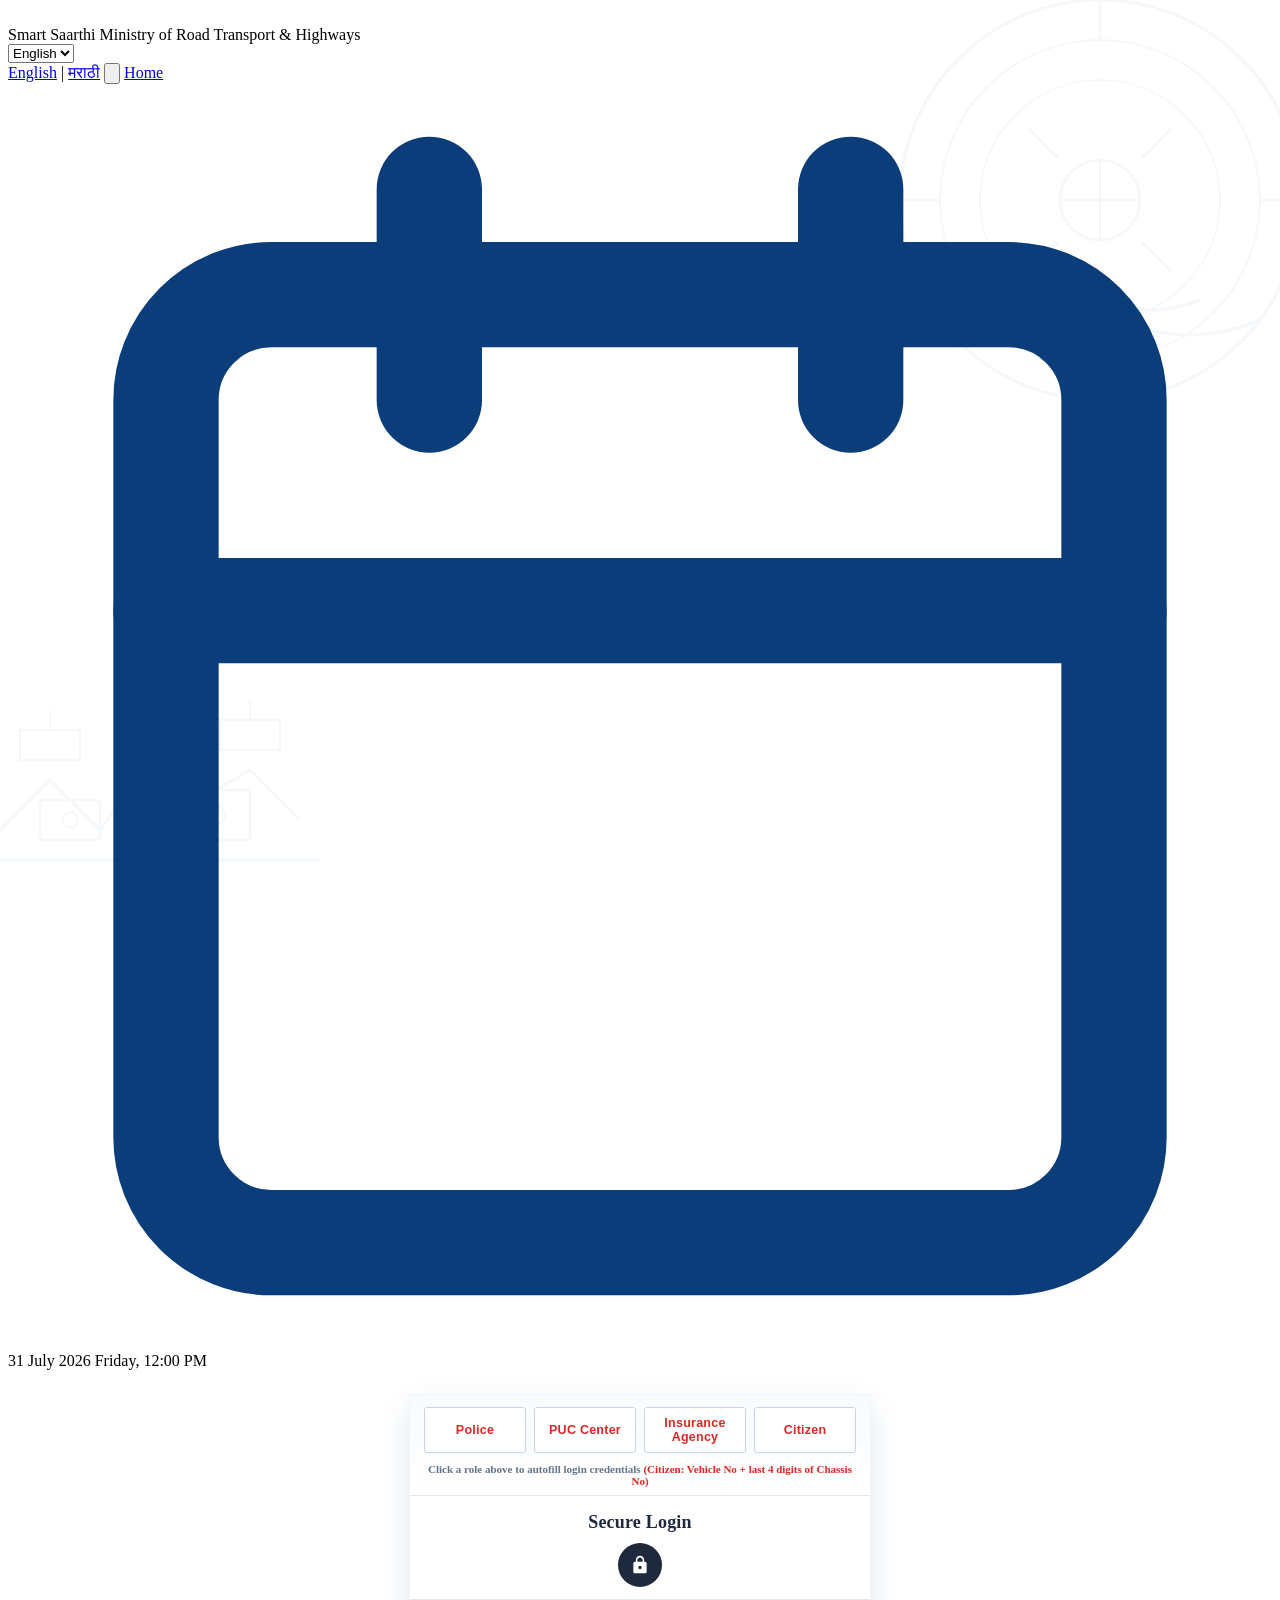
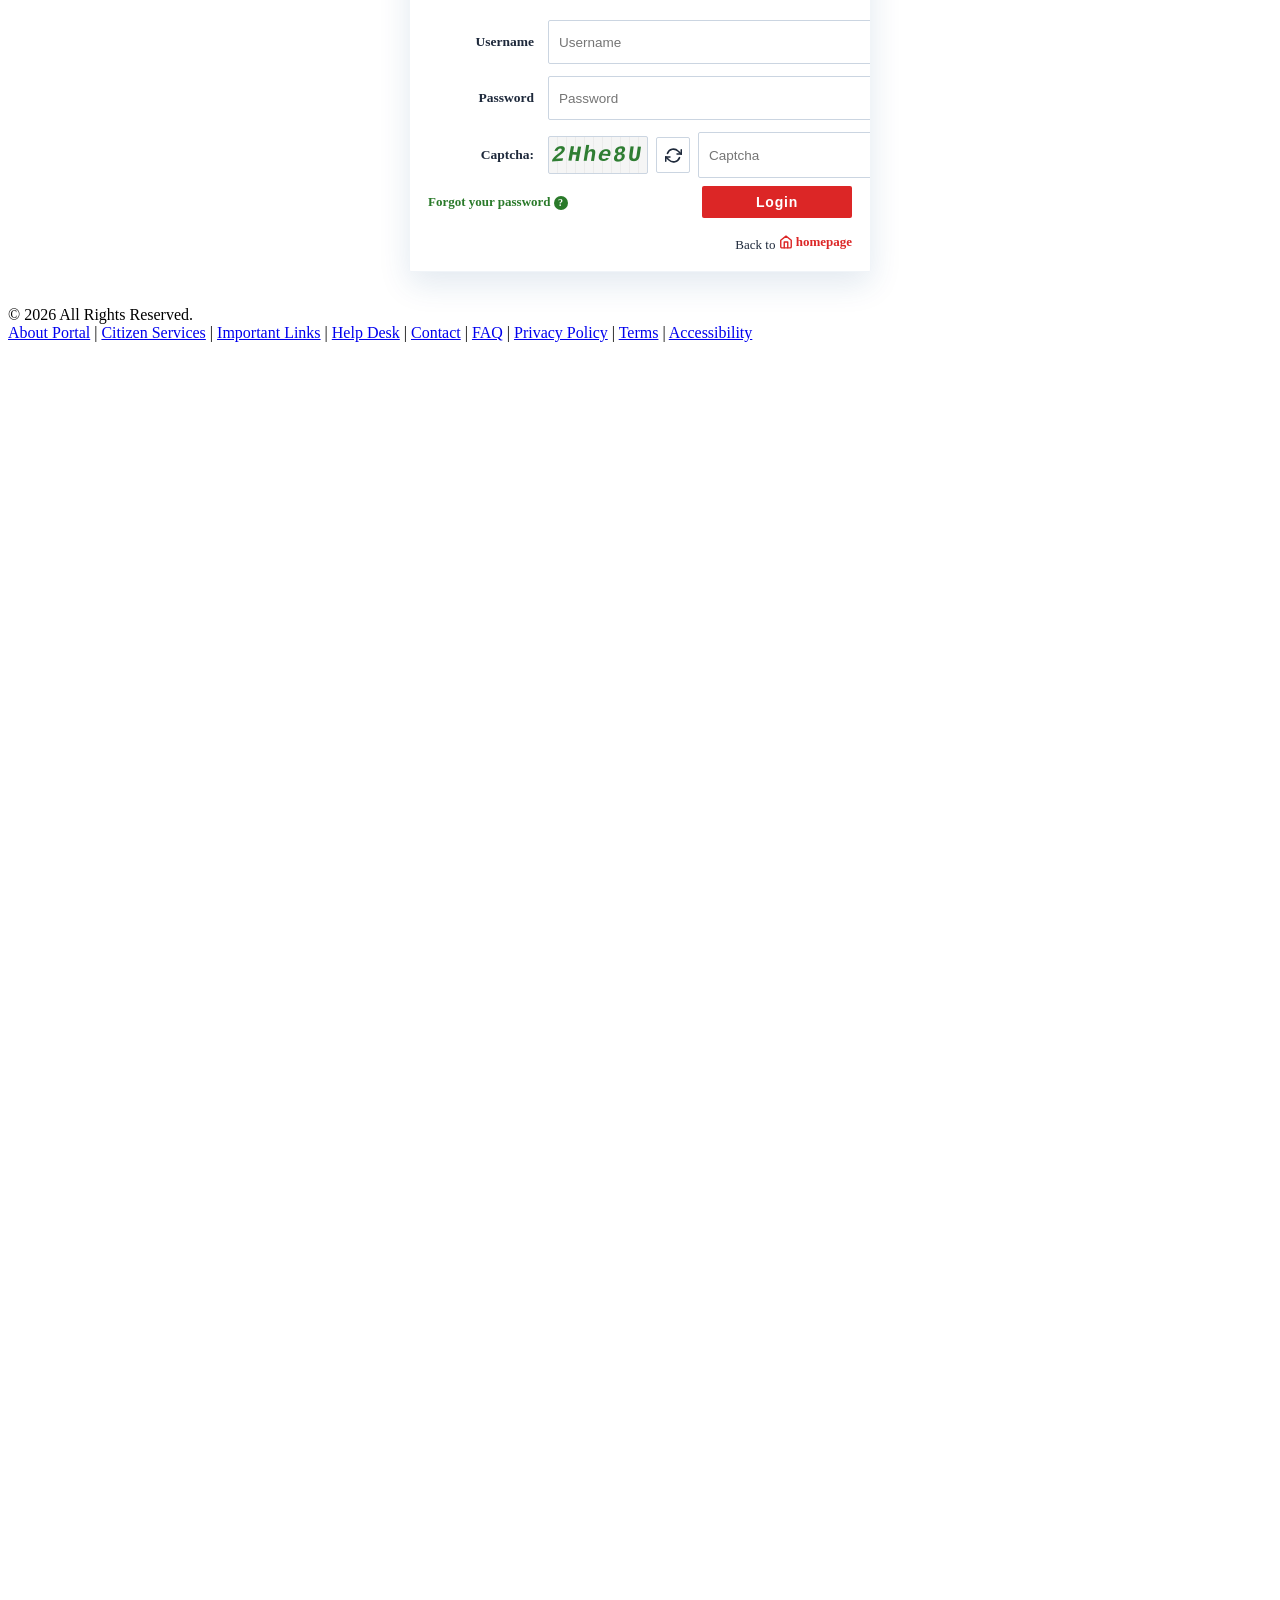
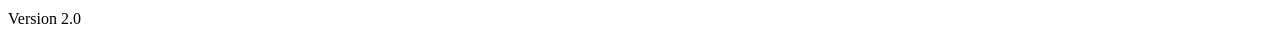
==== commit 7ee3e1f5: "Updated SmartSaarathi project" ====
--- a/frontend/pages/challan-history.html
+++ b/frontend/pages/challan-history.html
@@ -575,11 +575,11 @@
             <div class="panel-header">
                 <h3 class="panel-title">Challan History</h3>
                 <div class="panel-actions">
-                    <button class="btn btn-outline">
+                    <button class="btn btn-outline" id="exportCsvBtn" type="button">
                         <svg viewBox="0 0 24 24" fill="none" stroke="currentColor" stroke-width="2"><path d="M21 15v4a2 2 0 0 1-2 2H5a2 2 0 0 1-2-2v-4"/><polyline points="17 8 12 3 7 8"/><line x1="12" y1="3" x2="12" y2="15"/></svg>
                         Export CSV
                     </button>
-                    <button class="btn btn-primary">
+                    <button class="btn btn-primary" id="newChallanBtn" type="button">
                         <svg viewBox="0 0 24 24" fill="none" stroke="currentColor" stroke-width="2"><path d="M11 4H4a2 2 0 0 0-2 2v14a2 2 0 0 0 2 2h14a2 2 0 0 0 2-2v-7"/><path d="M18.5 2.5a2.121 2.121 0 0 1 3 3L12 15l-4 1 1-4 9.5-9.5z"/></svg>
                         New Challan
                     </button>
@@ -678,12 +678,17 @@
                     document.getElementById('filterStatus').value = 'All';
                     renderChallans(allChallans);
                 };
+                document.getElementById('exportCsvBtn').onclick = exportChallansCsv;
+                document.getElementById('newChallanBtn').onclick = () => {
+                    window.location.href = 'anpr-scanner-new.html';
+                };
                 
                 fetchChallans();
             }
         });
 
         let allChallans = [];
+        let currentChallans = [];
 
         async function fetchChallans() {
             const tbody = document.getElementById('challanTableBody');
@@ -740,7 +745,9 @@
 
         function renderChallans(challans) {
             const tbody = document.getElementById('challanTableBody');
-            
+
+            currentChallans = challans || [];
+
             // Render Table
             tbody.innerHTML = '';
             
@@ -803,6 +810,45 @@
             if (totalAmountEl) totalAmountEl.innerHTML = '&#8377; ' + totalAmt.toLocaleString('en-IN');
         }
 
+        function exportChallansCsv() {
+            if (!currentChallans || currentChallans.length === 0) {
+                alert('No challans to export.');
+                return;
+            }
+
+            const headers = ['Challan No.', 'Date', 'Time', 'Vehicle No.', 'Owner Name', 'Place', 'Violation', 'Amount', 'Status'];
+
+            const rows = currentChallans.map(c => {
+                const isPaid = (c.paymentStatus && c.paymentStatus.toLowerCase() === 'paid') ||
+                             (c.status && c.status.toLowerCase() === 'paid');
+                return [
+                    c.challanNumber || '',
+                    c.challanDate || '',
+                    c.challanTime || '',
+                    c.vehicleNo || '',
+                    c.ownerName || 'Unknown',
+                    c.location || 'Unknown',
+                    c.violationName || ('Violation ' + (c.violationIds || '')),
+                    Number(c.totalFineAmount) || 0,
+                    isPaid ? 'Paid' : 'Pending'
+                ];
+            });
+
+            const csv = [headers].concat(rows).map(row =>
+                row.map(cell => '"' + String(cell).replace(/"/g, '""') + '"').join(',')
+            ).join('\r\n');
+
+            const blob = new Blob(['\ufeff', csv], { type: 'text/csv;charset=utf-8;' });
+            const url = URL.createObjectURL(blob);
+            const link = document.createElement('a');
+            link.href = url;
+            link.download = 'challan-history.csv';
+            document.body.appendChild(link);
+            link.click();
+            document.body.removeChild(link);
+            URL.revokeObjectURL(url);
+        }
+
         function viewChallanDetails(challanNumber) {
             // Future implementation: show details modal or redirect
             alert('Viewing details for challan: ' + challanNumber);
--- a/frontend/css/dashboard.css
+++ b/frontend/css/dashboard.css
@@ -399,6 +399,58 @@
     min-height: calc(100vh - 70px);
 }
 
+@media (max-width: 768px) {
+    .main-content .layout {
+        padding: 16px 12px 30px;
+    }
+    
+    .stats-grid {
+        grid-template-columns: repeat(2, 1fr);
+        gap: 12px;
+    }
+    
+    .content-grid {
+        grid-template-columns: 1fr;
+        gap: 16px;
+    }
+    
+    .panel-header {
+        padding: 16px;
+        flex-direction: column;
+        align-items: flex-start;
+        gap: 12px;
+    }
+    
+    .panel-actions {
+        width: 100%;
+        justify-content: flex-start;
+        flex-wrap: wrap;
+    }
+    
+    .data-table {
+        min-width: 600px;
+    }
+    
+    .table-responsive {
+        margin: 0 -16px;
+        width: calc(100% + 32px);
+        padding: 0 16px;
+    }
+}
+
+.fuel-chip {
+    display: inline-block;
+    padding: 4px 10px;
+    border-radius: 6px;
+    font-size: 11px;
+    font-weight: 700;
+    text-transform: uppercase;
+}
+.fuel-chip.petrol { background: #FEF3C7; color: #92400E; }
+.fuel-chip.diesel { background: #DBEAFE; color: #1E40AF; }
+.fuel-chip.cng { background: #D1FAE5; color: #065F46; }
+.fuel-chip.electric { background: #EDE9FE; color: #5B21B6; }
+
 /* ============================================
    HAMBURGER MENU & OVERLAY
    ============================================ */
@@ -415,6 +467,8 @@
     color: var(--white);
     cursor: pointer;
     transition: all 0.2s;
+    flex-shrink: 0;
+    margin-right: auto;
 }
 
 .sidebar-toggle:hover {
@@ -437,6 +491,88 @@
 
 .sidebar-overlay.visible {
     display: block;
+}
+
+/* ============================================
+   MOBILE SERVICE CARDS (replaces hamburger menu)
+   ============================================ */
+.mobile-services-section {
+    display: none;
+    padding: 0 16px 40px;
+    margin-top: 20px;
+}
+
+.mobile-nav-cards {
+    display: grid;
+    grid-template-columns: repeat(2, 1fr);
+    gap: 12px;
+}
+
+.mobile-nav-card {
+    display: flex;
+    align-items: center;
+    gap: 12px;
+    padding: 16px;
+    background: #FFFFFF;
+    border: 1px solid rgba(11, 79, 138, 0.12);
+    border-radius: 14px;
+    text-decoration: none;
+    box-shadow: 0 4px 12px rgba(0, 0, 0, 0.05);
+    transition: all 0.2s ease;
+}
+
+.mobile-nav-card:active {
+    transform: scale(0.97);
+    background: #F1F6FC;
+}
+
+.mobile-nav-card.active {
+    background: #0B4F8A;
+    border-color: #0B4F8A;
+    box-shadow: 0 8px 20px rgba(11, 79, 138, 0.3);
+}
+
+.mobile-nav-card-icon {
+    display: grid;
+    place-items: center;
+    width: 38px;
+    height: 38px;
+    flex-shrink: 0;
+    border-radius: 10px;
+    background: #E8F1FA;
+    color: #0B4F8A;
+}
+
+.mobile-nav-card-icon svg {
+    width: 20px;
+    height: 20px;
+}
+
+.mobile-nav-card.active .mobile-nav-card-icon {
+    background: rgba(255, 255, 255, 0.2);
+    color: #FFFFFF;
+}
+
+.mobile-nav-card-label {
+    font-size: 14px;
+    font-weight: 600;
+    color: #0B4F8A;
+}
+
+.mobile-nav-card.active .mobile-nav-card-label {
+    color: #FFFFFF;
+}
+
+@media (max-width: 991px) {
+    .mobile-services-section {
+        display: block;
+    }
+}
+
+@media print {
+    .mobile-services-section {
+        display: none !important;
+    }
 }
 
 /* ============================================
@@ -520,12 +656,12 @@
 .stat-card::after {
     content: '';
     position: absolute;
-    top: 0;
-    right: 0;
-    width: 80px;
-    height: 80px;
-    border-radius: 0 0 0 100%;
-    opacity: 0.08;
+    top: -20px;
+    right: -20px;
+    width: 120px;
+    height: 120px;
+    border-radius: 50%;
+    opacity: 0.05;
 }
 
 .stat-card.police::after { background: var(--navy-primary); }
@@ -1400,7 +1536,8 @@
     }
 
     .stats-grid {
-        grid-template-columns: 1fr;
+        grid-template-columns: repeat(2, 1fr);
+        gap: 10px;
     }
 
     .stat-card {
@@ -1408,17 +1545,24 @@
     }
 
     .stat-value {
-        font-size: 24px;
+        font-size: 22px;
+        margin-bottom: 4px;
+    }
+
+    .stat-label {
+        font-size: 10px;
+        letter-spacing: 0.2px;
     }
 
     .stat-icon {
-        width: 40px;
-        height: 40px;
+        width: 36px;
+        height: 36px;
+        border-radius: 10px;
     }
 
     .stat-icon svg {
-        width: 20px;
-        height: 20px;
+        width: 18px;
+        height: 18px;
     }
 
     .mobile-action-buttons {
@@ -1729,6 +1873,107 @@
     }
 }
 
+/* ============================================
+   DESKTOP-MODE REQUIRED NOTICE (mobile phones)
+   ============================================ */
+.desktop-mode-overlay {
+    position: fixed;
+    inset: 0;
+    z-index: 99999;
+    display: none;
+    align-items: center;
+    justify-content: center;
+    padding: 24px;
+    background: linear-gradient(160deg, #0B4F8A 0%, #062F52 100%);
+    box-sizing: border-box;
+}
+
+.desktop-mode-overlay.active {
+    display: flex;
+}
+
+.desktop-mode-card {
+    width: 100%;
+    max-width: 420px;
+    background: #FFFFFF;
+    border-radius: 16px;
+    padding: 32px 26px 28px;
+    text-align: center;
+    box-shadow: 0 24px 60px rgba(0, 0, 0, 0.35);
+    font-family: 'Inter', -apple-system, BlinkMacSystemFont, 'Segoe UI', sans-serif;
+}
+
+.desktop-mode-icon {
+    width: 72px;
+    height: 72px;
+    margin: 0 auto 18px;
+    border-radius: 50%;
+    background: #E8F1FA;
+    display: grid;
+    place-items: center;
+    color: #0B4F8A;
+}
+
+.desktop-mode-icon svg {
+    width: 36px;
+    height: 36px;
+}
+
+.desktop-mode-title {
+    font-size: 20px;
+    font-weight: 800;
+    color: #0B4F8A;
+    margin: 0 0 10px;
+    letter-spacing: -0.2px;
+}
+
+.desktop-mode-desc {
+    font-size: 14.5px;
+    line-height: 1.6;
+    color: #4A5568;
+    margin: 0 0 18px;
+}
+
+.desktop-mode-steps {
+    text-align: left;
+    background: #F7FAFC;
+    border: 1px solid #E2E8F0;
+    border-radius: 10px;
+    padding: 14px 16px;
+    margin: 0 0 22px;
+    font-size: 13.5px;
+    line-height: 1.6;
+    color: #2D3748;
+}
+
+.desktop-mode-steps strong {
+    color: #0B4F8A;
+}
+
+.desktop-mode-btn {
+    width: 100%;
+    min-height: 48px;
+    border: none;
+    border-radius: 10px;
+    background: #0B4F8A;
+    color: #FFFFFF;
+    font-family: inherit;
+    font-size: 15px;
+    font-weight: 700;
+    cursor: pointer;
+    transition: background .2s ease;
+}
+
+.desktop-mode-btn:hover {
+    background: #083A66;
+}
+
+@media print {
+    .desktop-mode-overlay {
+        display: none !important;
+    }
+}
+
 /* Scrollbar styling for touch devices */
 @media (hover: none) and (pointer: coarse) {
     ::-webkit-scrollbar {
